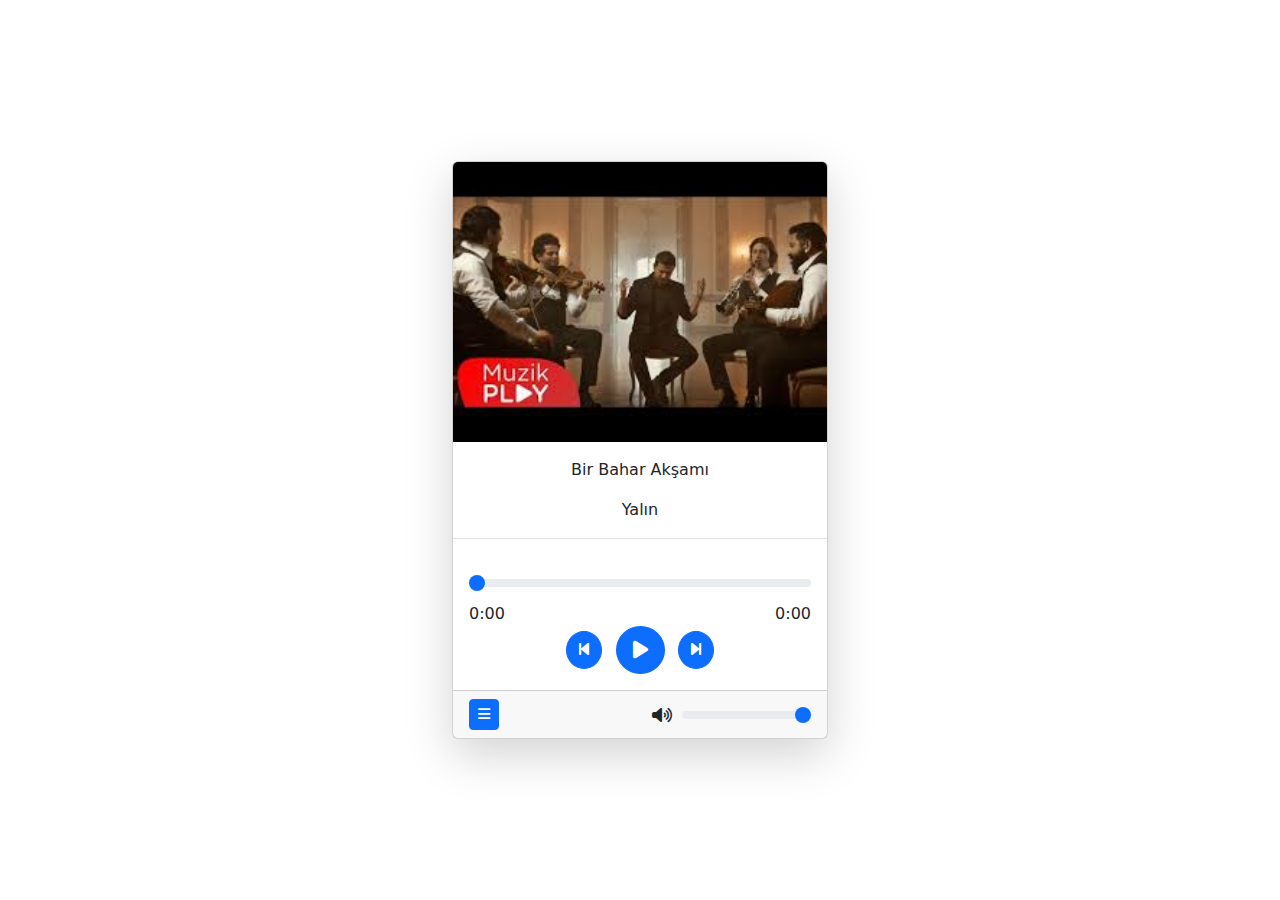
==== musiclist.html @ 007c961a "index.html updated" ====
<!DOCTYPE html>
<html lang="tr">
<head>
    <meta charset="UTF-8">
    <meta name="viewport" content="width=device-width, initial-scale=1.0">
    <title>Müzik Listem</title>    
   <link href="https://cdn.jsdelivr.net/npm/bootstrap@5.3.3/dist/css/bootstrap.min.css" rel="stylesheet">
    <link rel="stylesheet" href="https://cdnjs.cloudflare.com/ajax/libs/font-awesome/6.5.2/css/all.min.css">
    <link rel="stylesheet" href="/css/style.css">
</head>
<body>
    

    <div class="container">
        <div class="card shadow-lg rounded">       
                <img id="music-image" class="card-img-top">
                <audio id="audio" src=""></audio>
                <div id="music-details" class="text-center border-bottom my-3">
                    <p class="title"></p>
                    <p class="singer"></p>
                </div>
                <div class="card-body">

                    <div id="progress">
                        <input type="range" name="" id="progress-bar" class="form-range">
                        <div class="times">
                            <span id="current-time">0:00</span>
                            <span id="duration">0:00</span>
                        </div>
                    </div>
                    <div id="controls" class="text-center"> 
                        <button id="prev" class="btn btn-primary rounded-circle">
                            <i class="fa-solid fa-backward-step"></i>
                        </button>
                        <button id="play" class="btn btn-primary rounded-circle btn-lg mx-2">
                            <i class="fa-solid fa-play"></i>
                        </button>
                        <button id="next" class="btn btn-primary rounded-circle">
                            <i class="fa-solid fa-forward-step"></i>
                        </button>                      
                    </div>
                </div>

                <div class="card-footer">
                    <button class="btn btn-primary btn-sm" data-bs-toggle="collapse" data-bs-target="#music-list">
                        <i class="fa-solid fa-bars"></i>
                    </button>
                    <div class="volume-container">
                        <i id="volume" class="fa-solid fa-volume-high"></i>             
                        <input type="range" id="volume-bar" max="100" value="100" class="form-range">
                    </div>                   
                </div>
                <div id="music-list" class="collapse">
                    <ul class="list-group list-group-flush">
                        <!-- <li class="list-group-item d-flex justify-content-between align-items-center">
                            <span>Bir Bahar Akşamı - Yalın</span>
                            <span class="badge bg-primary rounded-pill">3:32</span>                        
                        </li>                                               -->
                    </ul>
                </div>

        </div>
    </div>








    <script src="https://cdn.jsdelivr.net/npm/bootstrap@5.3.3/dist/js/bootstrap.bundle.min.js"></script>
    <script src="/js/music.js"></script>
    <script src="/js/musicplayer.js"></script>
    <script src="/js/app.js"></script>
</body>
</html>
---- css/style.css ----
body{
    display: flex;
    align-items: center;
    justify-content: center;
    height: 100vh;
}
.container{
    width: 400px;
}

#progress .times,
.card-footer,
.volume-container{
    display: flex;
    align-items: center;
    justify-content: space-between;
}

.volume-container i{
    margin-right: 10px;
}

li.playing{
    background-color: #0b5eb7;
    color: #fff;
}

#music-list li:hover{
    background-color: yellow;
}
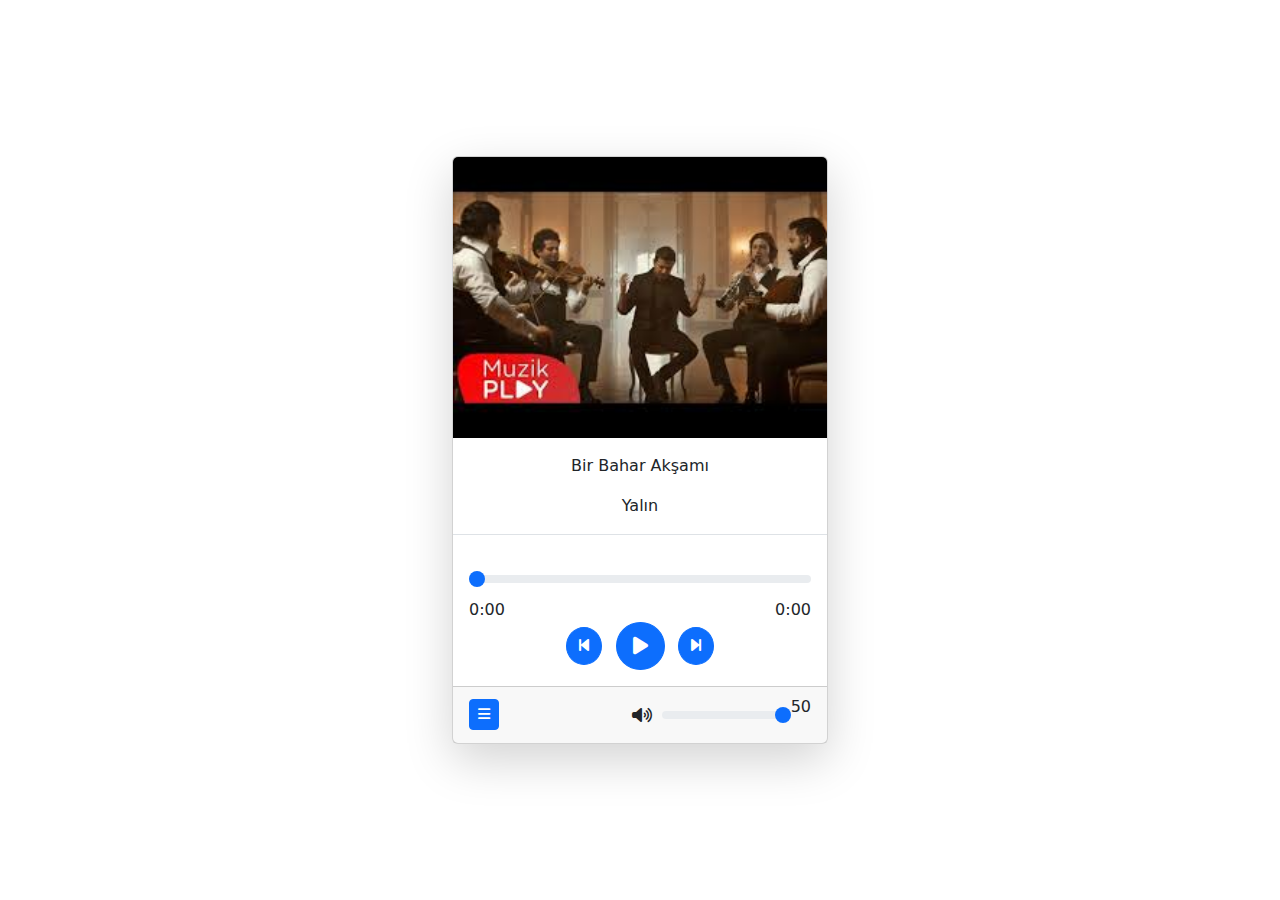
==== commit 9d790cb8: "Musiclist.html and app.js files updated" ====
--- a/musiclist.html
+++ b/musiclist.html
@@ -46,8 +46,9 @@
                         <i class="fa-solid fa-bars"></i>
                     </button>
                     <div class="volume-container">
-                        <i id="volume" class="fa-solid fa-volume-high"></i>             
+                        <i id="volume" class="fa-solid fa-volume-high"></i>
                         <input type="range" id="volume-bar" max="100" value="100" class="form-range">
+                        <p id="volume-value">50</p>
                     </div>                   
                 </div>
                 <div id="music-list" class="collapse">
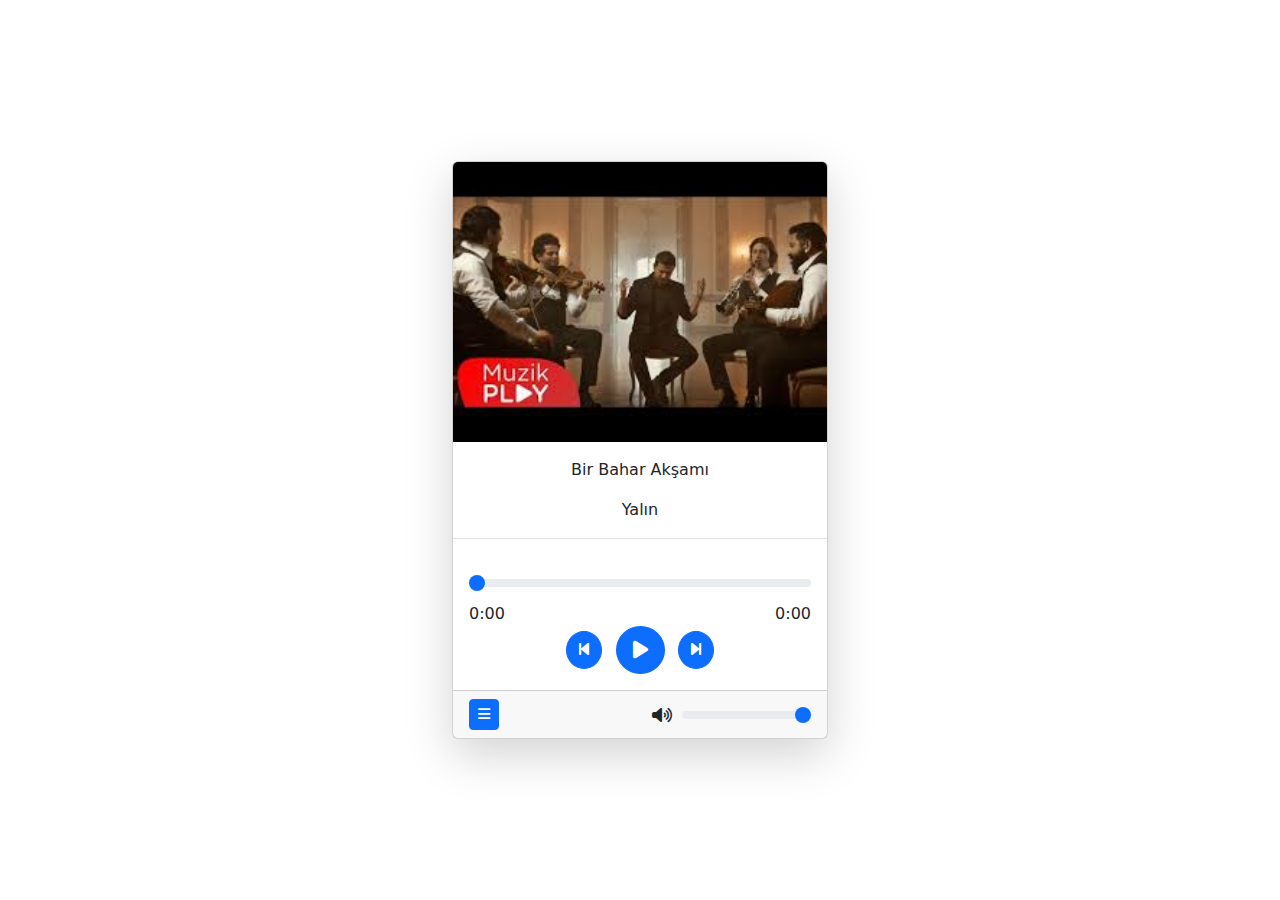
==== commit 4493dc36: "musiclist.html and app.js files updated" ====
--- a/musiclist.html
+++ b/musiclist.html
@@ -48,7 +48,7 @@
                     <div class="volume-container">
                         <i id="volume" class="fa-solid fa-volume-high"></i>
                         <input type="range" id="volume-bar" max="100" value="100" class="form-range">
-                        <p id="volume-value">50</p>
+                        <p id="volume-value"></p>
                     </div>                   
                 </div>
                 <div id="music-list" class="collapse">
